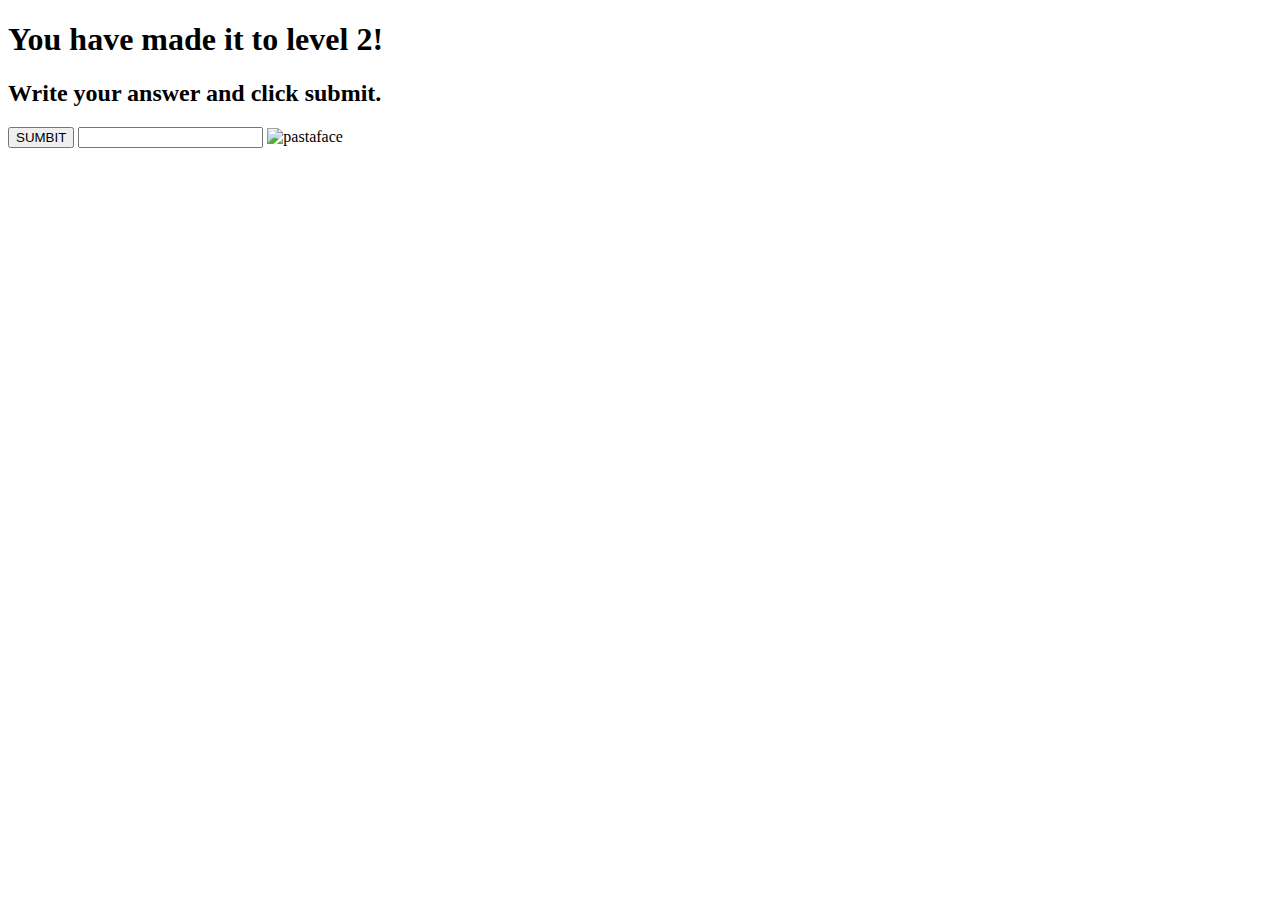
==== project1page2.html @ d265b1e2 "add initial cv files" ====
<!DOCTYPE html>
<html lang="en">
<head>
    <meta charset="UTF-8">
    <meta http-equiv="X-UA-Compatible" content="IE=edge">
    <meta name="viewport" content="width=device-width, initial-scale=1.0">
    <title>Document</title>
    <link rel="stylesheet" href="/project 1/project1.css">
</head>
<body>
    <h1>You have made it to level 2!</h1>
    
    <h2>Write your answer and click submit.</h2>
    <audio id="audioRight">
        <source src="/project 1/correct.mp3" type="audio/mpeg"/>
    </audio>
    <audio id="wrong">
        <source src="/project 1/wrong.mp3" type="audio/mpeg"/>
    </audio>
    <button id="btn" class="inputAnswers" type="button" onclick="y()">SUMBIT</button><span id="err"></span>
    <input type="text" id="test">
    <img id="pastaFace" src="/project 1/kevindead3333_a_face_but_its_made_with_plate_of_spaghetti_373cdcfc-e36d-4a80-addc-b857f6d97421.png" class="center" alt="pastaface" usemap="#pastaMap">
    <map name="pastaMap">
        <!-- <area shape="circle" coords="290,172,333,250" onClick="document.getElementById('wrong').play(); return false;">
        <area shape="circle" coords="337,300,44" onClick="document.getElementById('wrong').play(); return false;"> -->
        <area shape="rect" coords="239,299,321,336" onClick=mousePressed();>
        <area shape="rect" coords="483,298,578,357" onClick=mousePressed();>
        <area shape="rect" coords="666,339,755,382" onClick=mousePressed();>
        <area shape="rect" coords="1,1,884,898" onClick="document.getElementById('wrong').play(); return false;">
    </map>



    <script src="https://code.jquery.com/jquery-3.3.1.slim.min.js" integrity="sha384-q8i/X+965DzO0rT7abK41JStQIAqVgRVzpbzo5smXKp4YfRvH+8abtTE1Pi6jizo" crossorigin="anonymous"></script>
    <script src="https://cdn.jsdelivr.net/npm/popper.js@1.14.7/dist/umd/popper.min.js" integrity="sha384-UO2eT0CpHqdSJQ6hJty5KVphtPhzWj9WO1clHTMGa3JDZwrnQq4sF86dIHNDz0W1" crossorigin="anonymous"></script>
    <script src="https://cdn.jsdelivr.net/npm/bootstrap@4.3.1/dist/js/bootstrap.min.js" integrity="sha384-JjSmVgyd0p3pXB1rRibZUAYoIIy6OrQ6VrjIEaFf/nJGzIxFDsf4x0xIM+B07jRM" crossorigin="anonymous"></script>
</body>

<script>
    
    function y(){
    var a=document.getElementById("test");
    if((a.value.toUpperCase() ==="THIRD EYE")||(a.value.toUpperCase() ==="3RD EYE"))
    {
    document.getElementById('err').innerHTML= 'correct';
    $(window)[0].location = "http://127.0.0.1:5500/project%201/project1page3.html";
    }
    else
    {
    document.getElementById('err').innerHTML= 'wrong';
    
    
    }
    
    }


function mousePressed(){
  audioRight.pause()
  audioRight.currentTime = 0
  audioRight.play()
  audioRight.playbackRate = 3;
}




var input2 = document.getElementById("test");

// Execute a function when the user presses a key on the keyboard
input2.addEventListener("keypress", function(event) {
  // If the user presses the "Enter" key on the keyboard
  if (event.key === "Enter") {
    // Cancel the default action, if needed
    event.preventDefault();
    // Trigger the button element with a click
    document.getElementById("btn").click();
  }
});

</script>
</html>
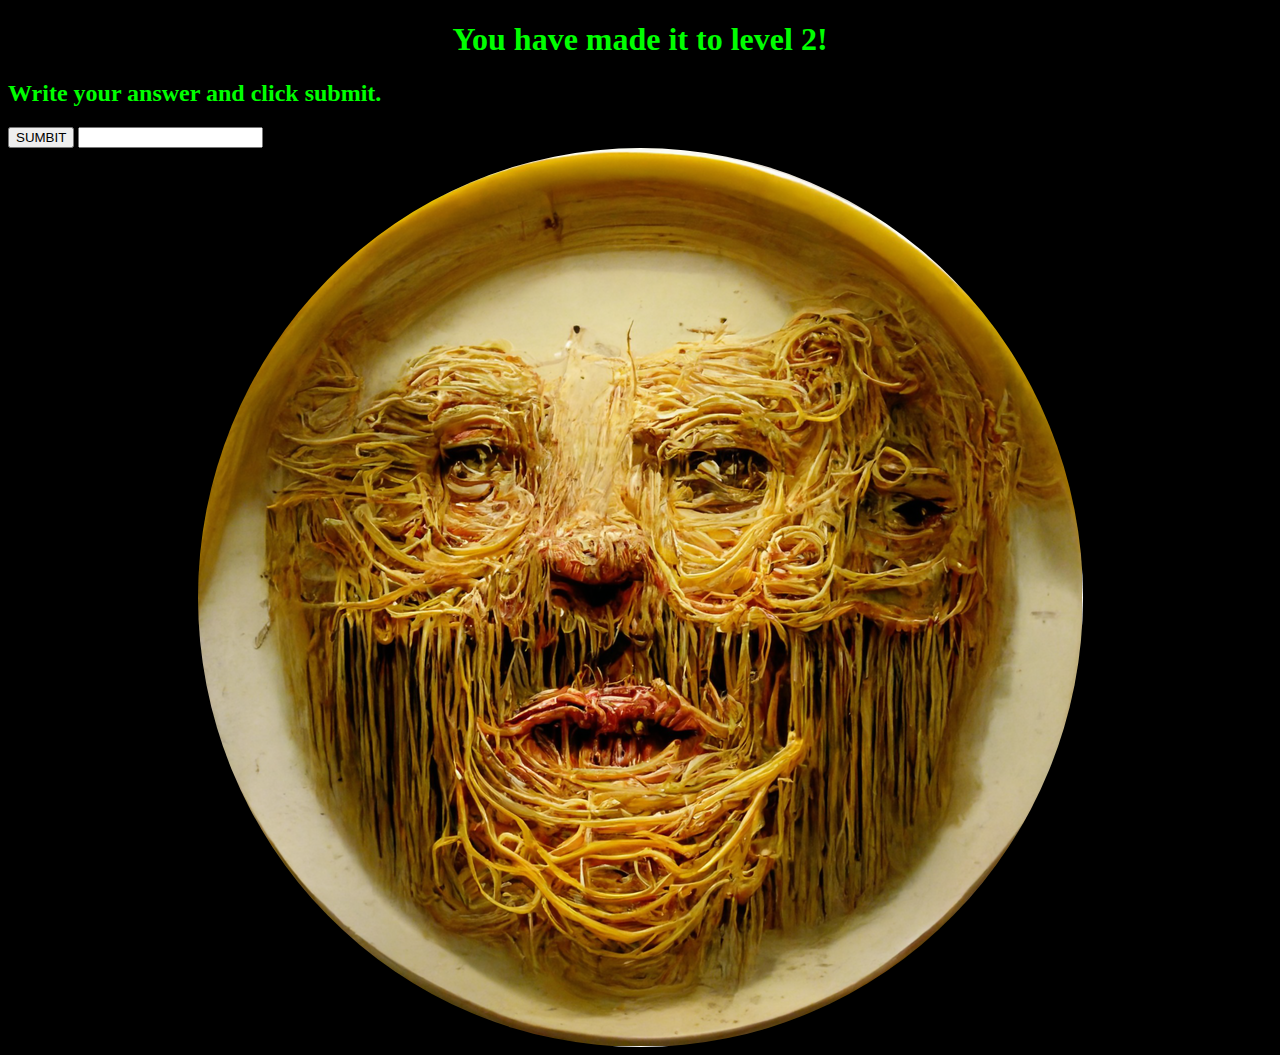
==== commit 682cba8d: "Update project1page2.html" ====
--- a/project1page2.html
+++ b/project1page2.html
@@ -5,21 +5,21 @@
     <meta http-equiv="X-UA-Compatible" content="IE=edge">
     <meta name="viewport" content="width=device-width, initial-scale=1.0">
     <title>Document</title>
-    <link rel="stylesheet" href="/project 1/project1.css">
+    <link rel="stylesheet" href="project1.css">
 </head>
 <body>
     <h1>You have made it to level 2!</h1>
     
     <h2>Write your answer and click submit.</h2>
     <audio id="audioRight">
-        <source src="/project 1/correct.mp3" type="audio/mpeg"/>
+        <source src="correct.mp3" type="audio/mpeg"/>
     </audio>
     <audio id="wrong">
-        <source src="/project 1/wrong.mp3" type="audio/mpeg"/>
+        <source src="wrong.mp3" type="audio/mpeg"/>
     </audio>
     <button id="btn" class="inputAnswers" type="button" onclick="y()">SUMBIT</button><span id="err"></span>
     <input type="text" id="test">
-    <img id="pastaFace" src="/project 1/kevindead3333_a_face_but_its_made_with_plate_of_spaghetti_373cdcfc-e36d-4a80-addc-b857f6d97421.png" class="center" alt="pastaface" usemap="#pastaMap">
+    <img id="pastaFace" src="kevindead3333_a_face_but_its_made_with_plate_of_spaghetti_373cdcfc-e36d-4a80-addc-b857f6d97421.png" class="center" alt="pastaface" usemap="#pastaMap">
     <map name="pastaMap">
         <!-- <area shape="circle" coords="290,172,333,250" onClick="document.getElementById('wrong').play(); return false;">
         <area shape="circle" coords="337,300,44" onClick="document.getElementById('wrong').play(); return false;"> -->
@@ -43,7 +43,7 @@
     if((a.value.toUpperCase() ==="THIRD EYE")||(a.value.toUpperCase() ==="3RD EYE"))
     {
     document.getElementById('err').innerHTML= 'correct';
-    $(window)[0].location = "http://127.0.0.1:5500/project%201/project1page3.html";
+    $(window)[0].location = "project1page3.html";
     }
     else
     {
@@ -79,4 +79,4 @@
 });
 
 </script>
-</html>+</html>
--- a/project1.css
+++ b/project1.css
@@ -0,0 +1,64 @@
+h1 {
+    text-align: center;
+    color:#00FF00
+}
+
+h2 {
+color:#00FF00
+    
+}
+
+p{
+   color: #00FF00
+}
+.center {
+    display: block;
+    margin-left: auto;
+    margin-right: auto;
+  }
+
+body {
+    background-color: rgb(0, 0, 0); 
+        user-select: none;
+        -moz-user-select: none;
+        -webkit-user-drag: none;
+        -webkit-user-select: none;
+        -ms-user-select: none;
+}
+
+#womanPic {
+    
+         
+        user-select: none;
+        -moz-user-select: none;
+        -webkit-user-drag: none;
+        -webkit-user-select: none;
+        -ms-user-select: none;
+    
+}
+
+#pastaFace{
+    border-radius: 100%;
+}
+
+
+
+#err{
+    color: #00FF00;
+    text-transform: uppercase;
+}
+
+#test{
+    text-transform: uppercase;
+}
+
+.inputAnswers{
+    text-transform: uppercase;
+}
+#test{
+    text-transform: uppercase;
+}
+
+#btn{
+    text-transform: uppercase;
+}